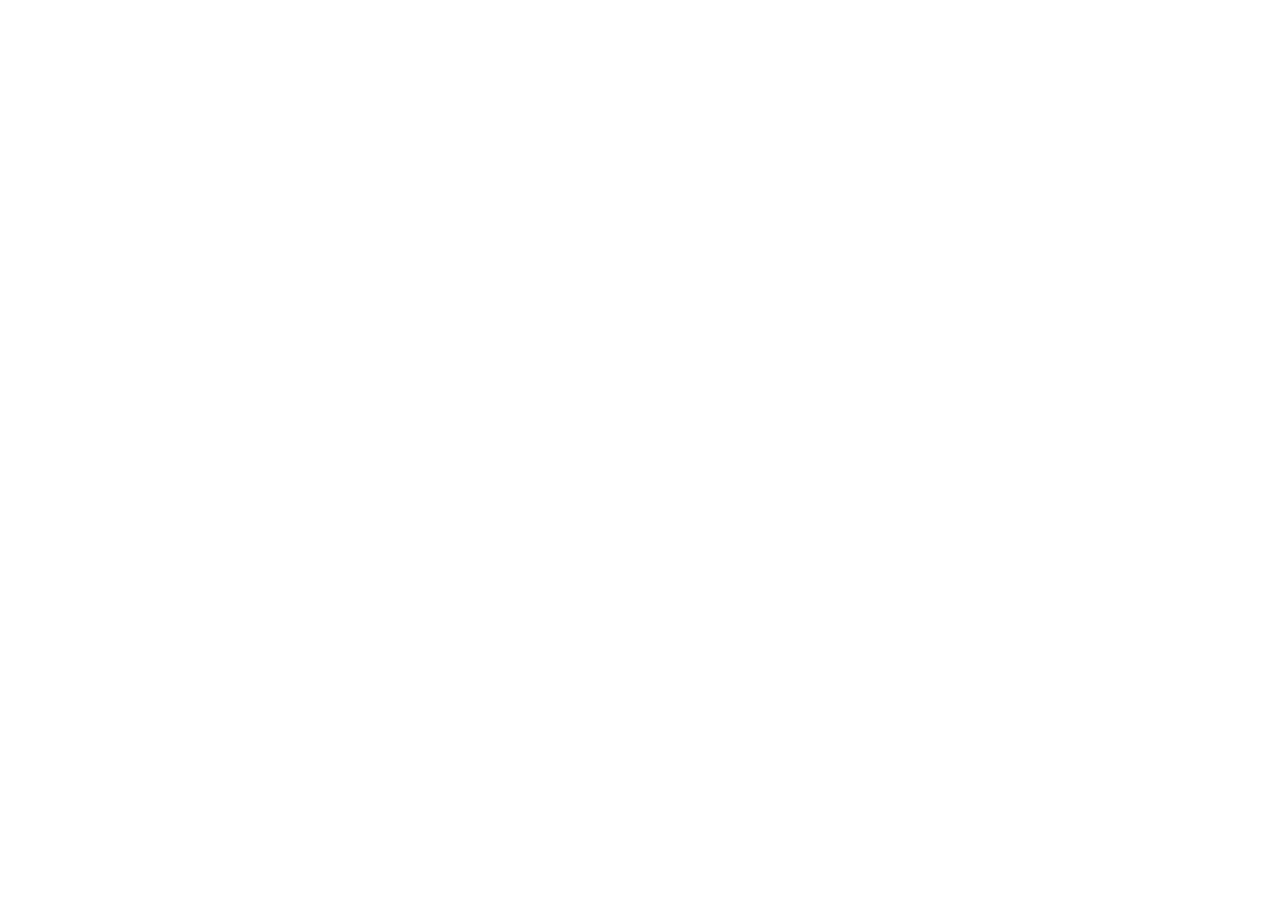
==== form.html @ 85f080f5 "initial commit." ====
<!DOCTYPE html>
<html lang="en">

<head>
    <meta charset="UTF-8">
    <meta name="viewport" content="width=device-width, initial-scale=1.0">
    <link rel="stylesheet" href="css/styles.css">
    <link rel="icon" href="/images/favicon.png">
    <link rel="preconnect" href="https://fonts.googleapis.com" />
    <link rel="preconnect" href="https://fonts.gstatic.com" crossorigin />
    <link href="https://fonts.googleapis.com/css2?family=Open+Sans:ital,wght@0,300..800;1,300..800&display=swap"
        rel="stylesheet" />
    <link rel="stylesheet" href="https://cdnjs.cloudflare.com/ajax/libs/font-awesome/6.5.2/css/all.min.css"
        integrity="sha512-SnH5WK+bZxgPHs44uWIX+LLJAJ9/2PkPKZ5QiAj6Ta86w+fsb2TkcmfRyVX3pBnMFcV7oQPJkl9QevSCWr3W6A=="
        crossorigin="anonymous" referrerpolicy="no-referrer" />
    <title>Form Validation</title>
</head>

<body>


    <script>

    </script>
</body>

</html>
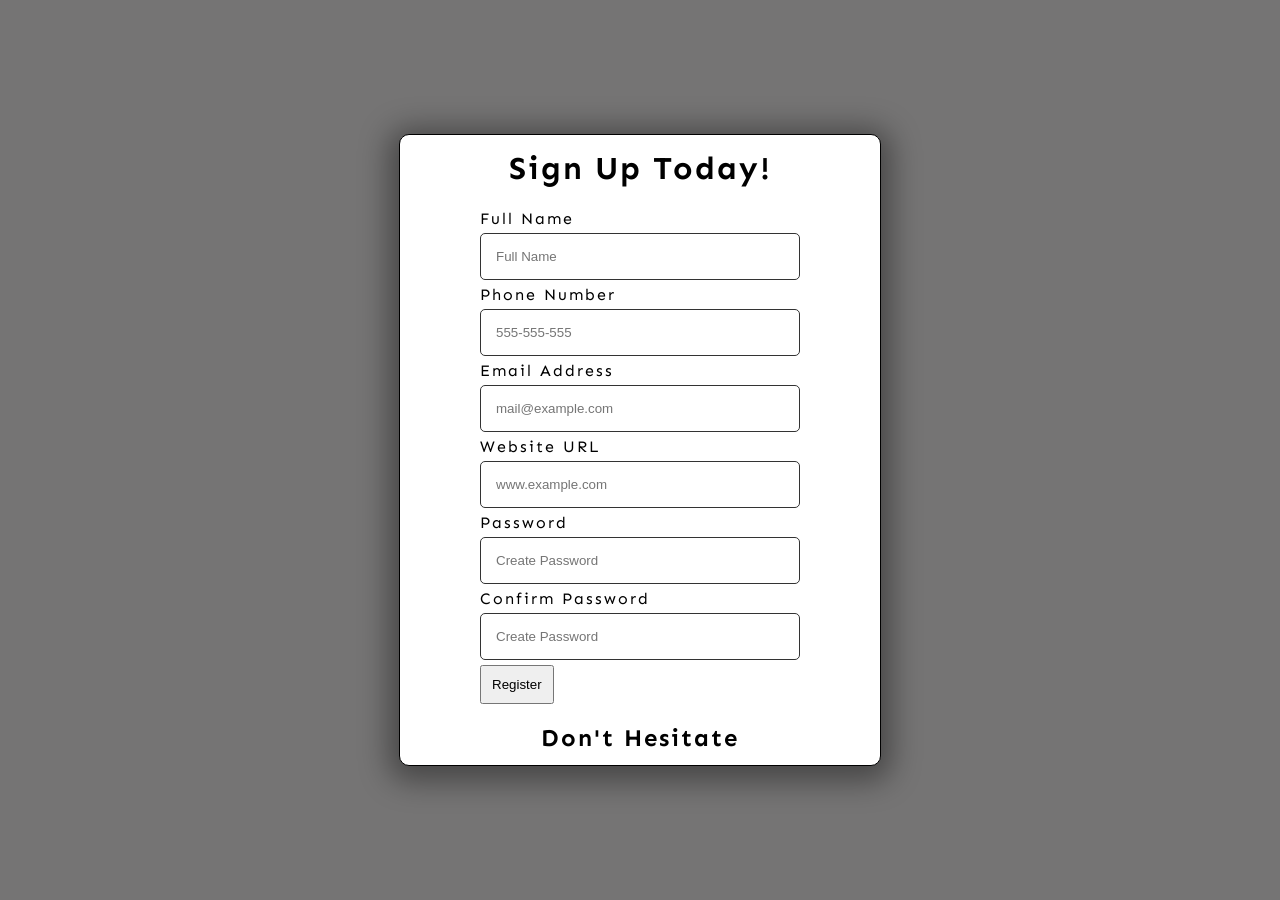
==== commit 059c0929: "Form is modified." ====
--- a/form.html
+++ b/form.html
@@ -13,13 +13,61 @@
     <link rel="stylesheet" href="https://cdnjs.cloudflare.com/ajax/libs/font-awesome/6.5.2/css/all.min.css"
         integrity="sha512-SnH5WK+bZxgPHs44uWIX+LLJAJ9/2PkPKZ5QiAj6Ta86w+fsb2TkcmfRyVX3pBnMFcV7oQPJkl9QevSCWr3W6A=="
         crossorigin="anonymous" referrerpolicy="no-referrer" />
+    <!-- <link href="https://cdn.jsdelivr.net/npm/bootstrap@5.0.2/dist/css/bootstrap.min.css" rel="stylesheet"
+        integrity="sha384-EVSTQN3/azprG1Anm3QDgpJLIm9Nao0Yz1ztcQTwFspd3yD65VohhpuuCOmLASjC" crossorigin="anonymous"> -->
     <title>Form Validation</title>
 </head>
 
 <body>
 
 
-    <script>
+    <div class="container">
+        <h1>Sign Up Today!</h1>
+        <form id="form">
+            <div class="form-group">
+                <label for="name">Full Name</label>
+                <input type="text" id="name" placeholder="Full Name">
+            </div>
+
+            <div class="form-group">
+                <label for="phone">Phone Number</label>
+                <input type="tel" id="phone" placeholder="555-555-555">
+            </div>
+            <div class="form-group">
+                <label for="email">Email Address</label>
+                <input type="email" id="email" placeholder="mail@example.com">
+            </div>
+
+
+            <div class="form-group">
+                <label for="web">Website URL</label>
+                <input type="url" id="web" placeholder="www.example.com">
+            </div>
+
+            <div class="form-group">
+                <label for="password">Password</label>
+                <input type="password" id="password" placeholder="Create Password">
+            </div>
+
+            <div class="form-group">
+                <label for="password">Confirm Password</label>
+                <input type="password" id="password" placeholder="Create Password">
+            </div>
+
+
+            <button type="submit">Register</button>
+
+
+        </form>
+
+        <div class="message-container">
+            <h2 id="error">Don't Hesitate</h2>
+        </div>
+    </div>
+
+
+
+    <script src="js/script.js">
 
     </script>
 </body>
--- a/css/styles.css
+++ b/css/styles.css
@@ -0,0 +1,49 @@
+@import url("https://fonts.googleapis.com/css2?family=Montserrat:ital,wght@0,100..900;1,100..900&family=Nunito+Sans:ital,opsz,wght@0,6..12,200..1000;1,6..12,200..1000&family=Open+Sans:ital,wght@0,300..800;1,300..800&family=Quicksand&family=Roboto+Condensed:ital,wght@0,100..900;1,100..900&family=Roboto+Slab:wght@100..900&family=Sen:wght@400..800&display=swap");
+
+html {
+  box-sizing: border-box;
+}
+
+body {
+  margin: 0;
+  min-height: 100vh;
+  letter-spacing: 2px;
+  display: flex;
+  justify-content: center;
+  align-items: center;
+  font-family: Sen, sans-serif;
+  background: #757474;
+}
+
+.form-group {
+  display: flex;
+  flex-direction: column;
+  min-width: 320px;
+  width: 80%;
+}
+
+.container {
+  width: 480px;
+  height: 630px;
+  display: flex;
+  flex-direction: column;
+  justify-content: center;
+  align-items: center;
+  border: 1px solid;
+  background: white;
+  border-radius: 10px;
+  box-shadow: 0 5px 30px 10px rgba(0, 0, 0, 0.4);
+}
+
+.form-group input{
+  margin-bottom: 5px;
+  margin-top: 5px;
+  padding: 15px;
+  border-radius: 5px;
+  border: 0.5px solid #333;
+}
+
+form button {
+  padding: 10px;
+ 
+}
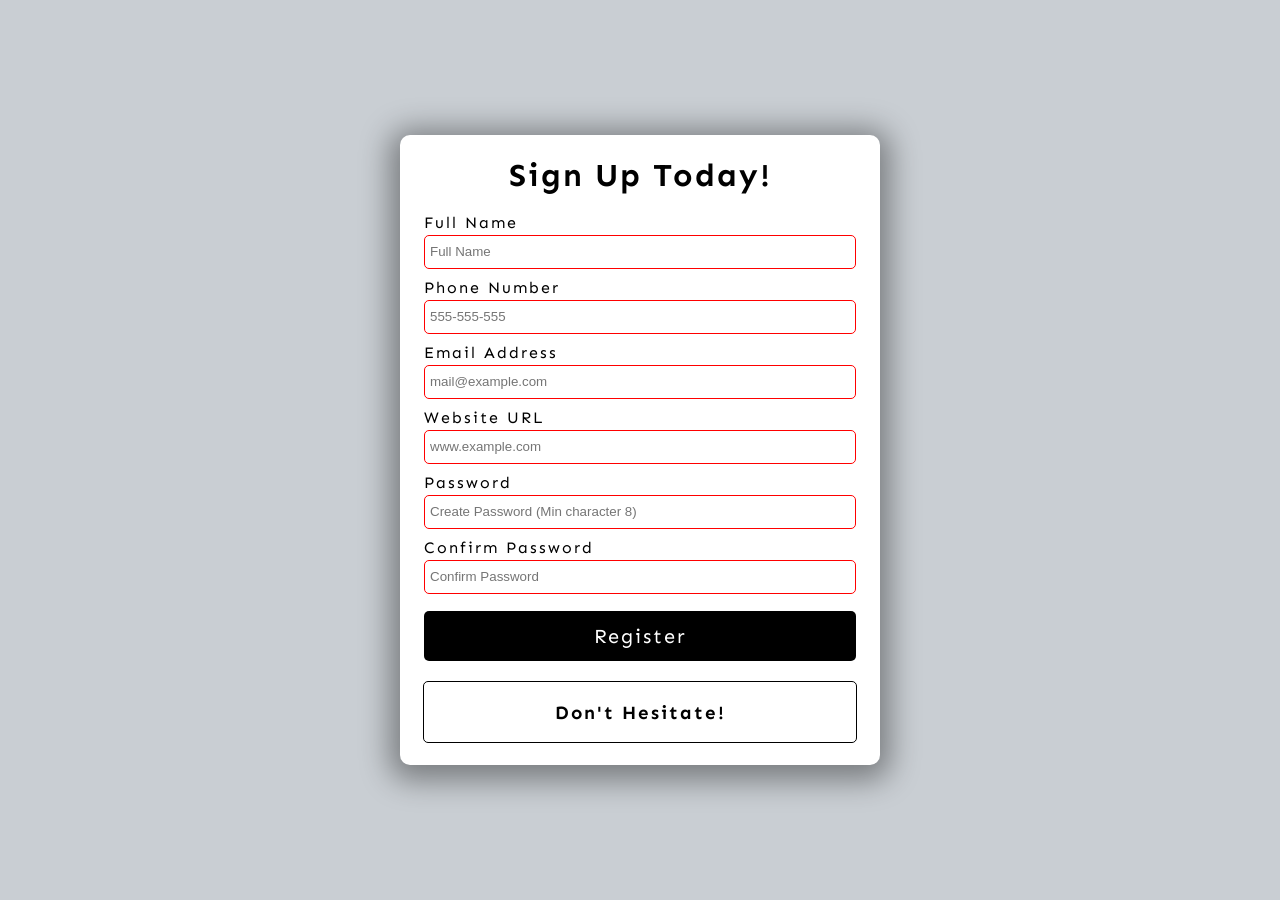
==== commit 211f6269: "Validate form data." ====
--- a/form.html
+++ b/form.html
@@ -10,59 +10,53 @@
     <link rel="preconnect" href="https://fonts.gstatic.com" crossorigin />
     <link href="https://fonts.googleapis.com/css2?family=Open+Sans:ital,wght@0,300..800;1,300..800&display=swap"
         rel="stylesheet" />
-    <link rel="stylesheet" href="https://cdnjs.cloudflare.com/ajax/libs/font-awesome/6.5.2/css/all.min.css"
-        integrity="sha512-SnH5WK+bZxgPHs44uWIX+LLJAJ9/2PkPKZ5QiAj6Ta86w+fsb2TkcmfRyVX3pBnMFcV7oQPJkl9QevSCWr3W6A=="
-        crossorigin="anonymous" referrerpolicy="no-referrer" />
-    <!-- <link href="https://cdn.jsdelivr.net/npm/bootstrap@5.0.2/dist/css/bootstrap.min.css" rel="stylesheet"
-        integrity="sha384-EVSTQN3/azprG1Anm3QDgpJLIm9Nao0Yz1ztcQTwFspd3yD65VohhpuuCOmLASjC" crossorigin="anonymous"> -->
+    <link rel="stylesheet" href="https://cdnjs.cloudflare.com/ajax/libs/font-awesome/6.5.2/css/all.min.css" />
     <title>Form Validation</title>
 </head>
 
 <body>
-
-
     <div class="container">
         <h1>Sign Up Today!</h1>
         <form id="form">
             <div class="form-group">
                 <label for="name">Full Name</label>
-                <input type="text" id="name" placeholder="Full Name">
+                <input type="text" id="name" placeholder="Full Name" required name="name" minlength="3" maxlength="100">
             </div>
 
             <div class="form-group">
                 <label for="phone">Phone Number</label>
-                <input type="tel" id="phone" placeholder="555-555-555">
+                <input type="tel" id="phone" placeholder="555-555-555" required name="phone" pattern="[0-9]{3}-[0-9]{3}-[0-9]{4}">
             </div>
             <div class="form-group">
                 <label for="email">Email Address</label>
-                <input type="email" id="email" placeholder="mail@example.com">
+                <input type="email" id="email" placeholder="mail@example.com" required name="email">
             </div>
 
 
             <div class="form-group">
                 <label for="web">Website URL</label>
-                <input type="url" id="web" placeholder="www.example.com">
+                <input type="url" id="web" placeholder="www.example.com" required name="website">
             </div>
 
             <div class="form-group">
-                <label for="password">Password</label>
-                <input type="password" id="password" placeholder="Create Password">
+                <label for="password1">Password </label>
+                <input type="password" id="password1" placeholder="Create Password (Min character 8)" required
+                    pattern="^(?=.*\d)(?=.*[a-z])(?=.*[A-Z])(?=.*[a-zA-Z]).{8,}$" title="Please included at least 1 uppercase character, 1 lowercase character, 1 number.">
             </div>
 
             <div class="form-group">
-                <label for="password">Confirm Password</label>
-                <input type="password" id="password" placeholder="Create Password">
+                <label for="password2">Confirm Password</label>
+                <input type="password" id="password2" placeholder="Confirm Password" required name="password"
+                    pattern="^(?=.*\d)(?=.*[a-z])(?=.*[A-Z])(?=.*[a-zA-Z]).{8,}$">
             </div>
-
 
             <button type="submit">Register</button>
 
+        </form>
+        <div class="message-container">
+            <h3 id="message">Don't Hesitate!</h3>
+        </div>
 
-        </form>
-
-        <div class="message-container">
-            <h2 id="error">Don't Hesitate</h2>
-        </div>
     </div>
 
 
--- a/css/styles.css
+++ b/css/styles.css
@@ -7,43 +7,88 @@
 body {
   margin: 0;
   min-height: 100vh;
+  font-family: Sen, sans-serif;
   letter-spacing: 2px;
   display: flex;
+  align-items: center;
   justify-content: center;
-  align-items: center;
-  font-family: Sen, sans-serif;
-  background: #757474;
-}
-
-.form-group {
-  display: flex;
-  flex-direction: column;
-  min-width: 320px;
-  width: 80%;
+  background: #c9ced3;
 }
 
 .container {
   width: 480px;
   height: 630px;
+  background: white;
   display: flex;
   flex-direction: column;
-  justify-content: center;
   align-items: center;
-  border: 1px solid;
-  background: white;
   border-radius: 10px;
   box-shadow: 0 5px 30px 10px rgba(0, 0, 0, 0.4);
 }
 
-.form-group input{
-  margin-bottom: 5px;
-  margin-top: 5px;
-  padding: 15px;
-  border-radius: 5px;
-  border: 0.5px solid #333;
+/*Form*/
+form {
+  width: 90%;
+
 }
 
-form button {
-  padding: 10px;
- 
+.form-group {
+  height: 65px;
 }
+
+label {
+  position: relative;
+  bottom: 3px;
+}
+
+input {
+  width: 100%;
+  height: 34px;
+  padding: 5px;
+  border: 1px solid black;
+  border-radius: 5px;
+  outline: none;
+  box-sizing: border-box;
+  transition: all 0.3s;
+}
+
+input:valid {
+  border: 1px solid green;
+}
+
+input:invalid {
+  border: 1px solid red;
+}
+
+button {
+  cursor: pointer;
+  color: white;
+  background: black;
+  border: none;
+  border-radius: 5px;
+  height: 50px;
+  width: 100%;
+  font-family: Sen, sans-serif;
+  font-size: 20px;
+  letter-spacing: 2px;
+  margin-top: 5px;
+}
+
+button:hover {
+  filter: brightness(200%);
+  background: rgb(22, 22, 22);
+}
+
+button:focus {
+  outline: none;
+}
+
+.message-container {
+  border: 1px solid black;
+  border-radius: 5px;
+  width: 90%;
+  margin-top: 20px;
+  display: flex;
+  justify-content: center;
+  color: black;
+}
